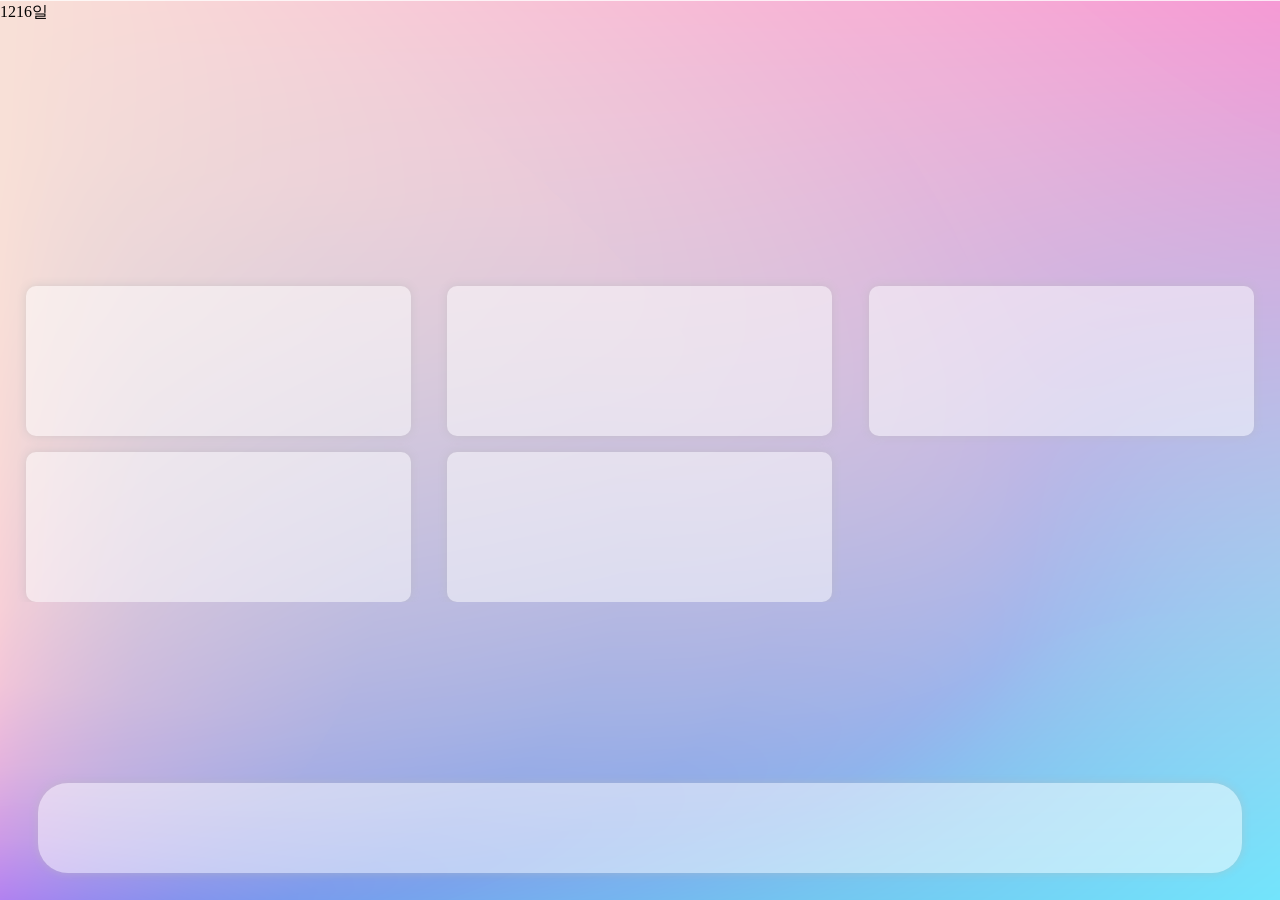
==== index.html @ 082c3de4 "Add files via upload" ====
<!DOCTYPE html>
<html lang="ko">

<head>
  <meta charset="utf-8">
  <meta name="viewport"
    content="width=device-width,initial-scale=1.0,minimum-scale=1.0,viewport-fit=cover">
  <meta name="format-detection" content="telephone=no, address=no, email=no">
  <title>home</title>
  <link rel="stylesheet" href="css/common.css">
</head>
<script src="https://code.jquery.com/jquery-3.4.1.min.js"></script>
<script src="/js/index.js"></script>
<body>
    <div class="wrapper">
        <div class="index-top">
            <span id="dday"></span>
        </div>
        
        <div class="content-wrapper">
            <div class="content"></div>
            <div class="content"></div>
            <div class="content"></div>
            <div class="content"></div>
            <div class="content"></div>
        </div>

        <footer></footer>
    </div>

    <script>
    </script>
</body>
</html>
---- css/common.css ----
/* cspell:disable-file */
    /* webkit printing magic: print all background colors */
    html {
        -webkit-print-color-adjust: exact;
      }
  
      * {
        box-sizing: border-box;
        -webkit-print-color-adjust: exact;
      }
      .pdf-relative-link-path {
        color: #444;
      }
  
      h1,
      h2,
      h3 {
        letter-spacing: -0.01em;
        line-height: 1.2;
        font-weight: 600;
        margin-bottom: 0;
      }
  
      .page-title {
        font-size: 2.5rem;
        font-weight: 700;
        margin-top: 0;
        margin-bottom: 0.75em;
      }
  
      h1 {
        font-size: 1.875rem;
        margin-top: 1.875rem;
      }
  
      h2 {
        font-size: 1.5rem;
        margin-top: 1.5rem;
      }
  
      h3 {
        font-size: 1.25rem;
        margin-top: 1.25rem;
      }
  
      h4 {
        font-size: 1rem;
        margin-top: 1rem;
      }
  
      li {
        list-style: none;
      }
  
  
  
      @media only print {
        img {
          max-height: 100vh;
          object-fit: contain;
        }
      }
  
      @page {
        margin: 1in;
      }
  
  
      .column-list {
        display: flex;
        justify-content: space-between;
      }
  
      .column {
        padding: 0 1em;
      }
  
      .column:first-child {
        padding-left: 0;
      }
  
      .column:last-child {
        padding-right: 0;
      }
  
      .table_of_contents-item {
        display: block;
        line-height: 1.3;
        padding: 0.125rem;
      }
  
      .table_of_contents-indent-1 {
        margin-left: 1.5rem;
      }
  
      .table_of_contents-indent-2 {
        margin-left: 3rem;
      }
  
      .table_of_contents-indent-3 {
        margin-left: 4.5rem;
      }
  
      .table_of_contents-link {
        text-decoration: none;
        opacity: 0.7;
        border-bottom: 1px solid rgba(55, 53, 47, 0.18);
      }
  
      table,
      th,
      td {
        border: 1px solid rgba(55, 53, 47, 0.09);
        border-collapse: collapse;
      }
  
      table {
        border-left: none;
        border-right: none;
      }
  
      th,
      td {
        font-weight: normal;
        padding: 0.25em 0.5em;
        line-height: 1.5;
        min-height: 1.5em;
        text-align: left;
      }
  
      th {
        color: rgba(55, 53, 47, 0.6);
        text-align: center;
      }
      .simple-table-header-color {
        background: rgb(247, 246, 243);
        color: black;
      }
      .sans {
        font-family: ui-sans-serif, -apple-system, BlinkMacSystemFont,
          "Segoe UI Variable Display", "Segoe UI", Helvetica,
          "Apple Color Emoji", Arial, sans-serif, "Segoe UI Emoji",
          "Segoe UI Symbol";
      }
  
      .code {
        font-family: "SFMono-Regular", Menlo, Consolas, "PT Mono",
          "Liberation Mono", Courier, monospace;
      }
  
      .serif {
        font-family: Lyon-Text, Georgia, ui-serif, serif;
      }
  
      .mono {
        font-family: iawriter-mono, Nitti, Menlo, Courier, monospace;
      }
  
      .pdf .sans {
        font-family: Inter, ui-sans-serif, -apple-system, BlinkMacSystemFont,
          "Segoe UI Variable Display", "Segoe UI", Helvetica,
          "Apple Color Emoji", Arial, sans-serif, "Segoe UI Emoji",
          "Segoe UI Symbol", "Twemoji", "Noto Color Emoji", "Noto Sans CJK JP";
      }
  
      .pdf:lang(zh-CN) .sans {
        font-family: Inter, ui-sans-serif, -apple-system, BlinkMacSystemFont,
          "Segoe UI Variable Display", "Segoe UI", Helvetica,
          "Apple Color Emoji", Arial, sans-serif, "Segoe UI Emoji",
          "Segoe UI Symbol", "Twemoji", "Noto Color Emoji", "Noto Sans CJK SC";
      }
  
      .pdf:lang(zh-TW) .sans {
        font-family: Inter, ui-sans-serif, -apple-system, BlinkMacSystemFont,
          "Segoe UI Variable Display", "Segoe UI", Helvetica,
          "Apple Color Emoji", Arial, sans-serif, "Segoe UI Emoji",
          "Segoe UI Symbol", "Twemoji", "Noto Color Emoji", "Noto Sans CJK TC";
      }
  
      .pdf:lang(ko-KR) .sans {
        font-family: Inter, ui-sans-serif, -apple-system, BlinkMacSystemFont,
          "Segoe UI Variable Display", "Segoe UI", Helvetica,
          "Apple Color Emoji", Arial, sans-serif, "Segoe UI Emoji",
          "Segoe UI Symbol", "Twemoji", "Noto Color Emoji", "Noto Sans CJK KR";
      }
  
      .pdf .code {
        font-family: Source Code Pro, "SFMono-Regular", Menlo, Consolas,
          "PT Mono", "Liberation Mono", Courier, monospace, "Twemoji",
          "Noto Color Emoji", "Noto Sans Mono CJK JP";
      }
  
      .pdf:lang(zh-CN) .code {
        font-family: Source Code Pro, "SFMono-Regular", Menlo, Consolas,
          "PT Mono", "Liberation Mono", Courier, monospace, "Twemoji",
          "Noto Color Emoji", "Noto Sans Mono CJK SC";
      }
  
      .pdf:lang(zh-TW) .code {
        font-family: Source Code Pro, "SFMono-Regular", Menlo, Consolas,
          "PT Mono", "Liberation Mono", Courier, monospace, "Twemoji",
          "Noto Color Emoji", "Noto Sans Mono CJK TC";
      }
  
      .pdf:lang(ko-KR) .code {
        font-family: Source Code Pro, "SFMono-Regular", Menlo, Consolas,
          "PT Mono", "Liberation Mono", Courier, monospace, "Twemoji",
          "Noto Color Emoji", "Noto Sans Mono CJK KR";
      }
  
      .pdf .serif {
        font-family: PT Serif, Lyon-Text, Georgia, ui-serif, serif, "Twemoji",
          "Noto Color Emoji", "Noto Serif CJK JP";
      }
  
      .pdf:lang(zh-CN) .serif {
        font-family: PT Serif, Lyon-Text, Georgia, ui-serif, serif, "Twemoji",
          "Noto Color Emoji", "Noto Serif CJK SC";
      }
  
      .pdf:lang(zh-TW) .serif {
        font-family: PT Serif, Lyon-Text, Georgia, ui-serif, serif, "Twemoji",
          "Noto Color Emoji", "Noto Serif CJK TC";
      }
  
      .pdf:lang(ko-KR) .serif {
        font-family: PT Serif, Lyon-Text, Georgia, ui-serif, serif, "Twemoji",
          "Noto Color Emoji", "Noto Serif CJK KR";
      }
  
      .pdf .mono {
        font-family: PT Mono, iawriter-mono, Nitti, Menlo, Courier, monospace,
          "Twemoji", "Noto Color Emoji", "Noto Sans Mono CJK JP";
      }
  
      .pdf:lang(zh-CN) .mono {
        font-family: PT Mono, iawriter-mono, Nitti, Menlo, Courier, monospace,
          "Twemoji", "Noto Color Emoji", "Noto Sans Mono CJK SC";
      }
  
      .pdf:lang(zh-TW) .mono {
        font-family: PT Mono, iawriter-mono, Nitti, Menlo, Courier, monospace,
          "Twemoji", "Noto Color Emoji", "Noto Sans Mono CJK TC";
      }
  
      .pdf:lang(ko-KR) .mono {
        font-family: PT Mono, iawriter-mono, Nitti, Menlo, Courier, monospace,
          "Twemoji", "Noto Color Emoji", "Noto Sans Mono CJK KR";
      }
  
      .small-text {
        font-size: 0.6em;
        color: #f05d5e;
      }
  
      .timeline-container {
        position: relative;
        width: 70%;
      }
  
      .timeline {
        position: relative;
        display: flex;
        align-items: center;
        justify-content: space-between;
        padding: 20px 0;
        margin-bottom: 15px;
      }

      /* ================================================================ */
      body{margin: 0; padding: 0;line-height: 1.5;}
      .wrapper{background-image: url("/images/background.png");position: absolute;width: 100%;height: 100vh; background-size: cover;} 
      footer{position: absolute; bottom: 3vh; background-color: white;width: 94%; height: 10vh; opacity: 0.5; border-radius: 30px; margin: 0 3%;    box-shadow: 0 0 8px 0 rgb(187 187 187);}

      /* index */
      .index-top{height: 30vh; width: 100%;}
      .content-wrapper{width: 100%; height: auto;max-height: 57vh; overflow: scroll; display: flex; padding: 0 2%; gap: 3%;flex-wrap: wrap;}
      .content{width: 31.333%; height: 150px; background-color: white; opacity: 0.5; border-radius: 10px; margin-top: 16px;    box-shadow: 0 0 8px 0 rgb(187 187 187);}  
      
      /* custom edit */
      .bold-five{font-weight: 500;}
  
      table{width: 100%;font-size: 0.9rem; margin-bottom: 10vh;}
      .day{display: flex;align-items: center;justify-content: center;flex-direction: column-reverse; gap: 3px;}
      table th, table td {font-size: 0.73rem;}  
      table th{font-weight: 600!important;}
      table th:nth-child(1), table td:nth-child(1) {width: 28%; text-align: center; font-weight: 500;} 
      table th:nth-child(2), table td:nth-child(2) {width: 22%; text-align: center;font-weight: 500;}  
      table th:nth-child(3), table td:nth-child(3) {width: auto;}
  
      /* 타임라인 아이템 스타일 */
      .timeline:before {content: "";position: absolute;top: 50%;left: 0;width: 100%;height: 2px;z-index: 1; transform: translateY(-50%); background:linear-gradient(to right,#ccc 20%, rgb(95, 95, 95) 40%, #ccc 20%);background-position: 80% 4%;background-size: 200% 100%; animation: 8s linear gradientMove infinite;} 
      @keyframes gradientMove {
        0% {background-position: 80% 4%;}
        100% {background-position: -55% 4%;} 
      }
  
      .timeline-item {position: relative;flex: 1;text-align: center;z-index: 2;}
      .timeline-item .content {font-size: 0.8rem;font-weight: 600;transform: translateY(20px);color: #3c3c3c;}
      .timeline-item:after {content: "";position: absolute;top: 50%;left: 50%;transform: translate(-50%, -50%);width: 6px;height: 6px;background-color: white;border: 1px solid #ccc;border-radius: 50%;z-index: 3;animation: fillColor linear 8s infinite ;animation-delay: var(--delay);}
      /* 6 elements */
      .six-elements .timeline-item:nth-of-type(1) {--delay: 0.5s;}
      .six-elements .timeline-item:nth-of-type(2) {--delay: 1.5s;}
      .six-elements .timeline-item:nth-of-type(3) {--delay: 2.5s;}
      .six-elements .timeline-item:nth-of-type(4) {--delay: 3.5s;} 
      .six-elements .timeline-item:nth-of-type(5) {--delay: 4.5s;} 
      .six-elements .timeline-item:nth-of-type(6) {--delay: 5.5s;} 
      
      /* 5 elements */
      .five-elements .timeline-item:nth-of-type(1) {--delay: 0.6s;}  
      .five-elements .timeline-item:nth-of-type(2) {--delay: 1.8s;}
      .five-elements .timeline-item:nth-of-type(3) {--delay: 3.0s;} 
      .five-elements .timeline-item:nth-of-type(4) {--delay: 4.2s;} 
      .five-elements .timeline-item:nth-of-type(5) {--delay: 5.4s;} 
      
      /* 4 elements */
      .four-elements .timeline-item:nth-of-type(1) {--delay: 0.7s;}   
      .four-elements .timeline-item:nth-of-type(2) {--delay: 2.2s;} 
      .four-elements .timeline-item:nth-of-type(3) {--delay: 3.7s;}  
      .four-elements .timeline-item:nth-of-type(4) {--delay: 5.2s;} 
        
      @keyframes fillColor{
        0%{border: 1px solid rgb(95, 95, 95);background-color: rgb(95, 95, 95);}
        25%{background-color: white;border: 1px solid #ccc;} 
        100%{border: 2px solid #ccc;}
      }
      a{text-decoration: none; border-bottom: 1px solid rgb(99, 158, 235);color: rgb(99, 158, 235);}
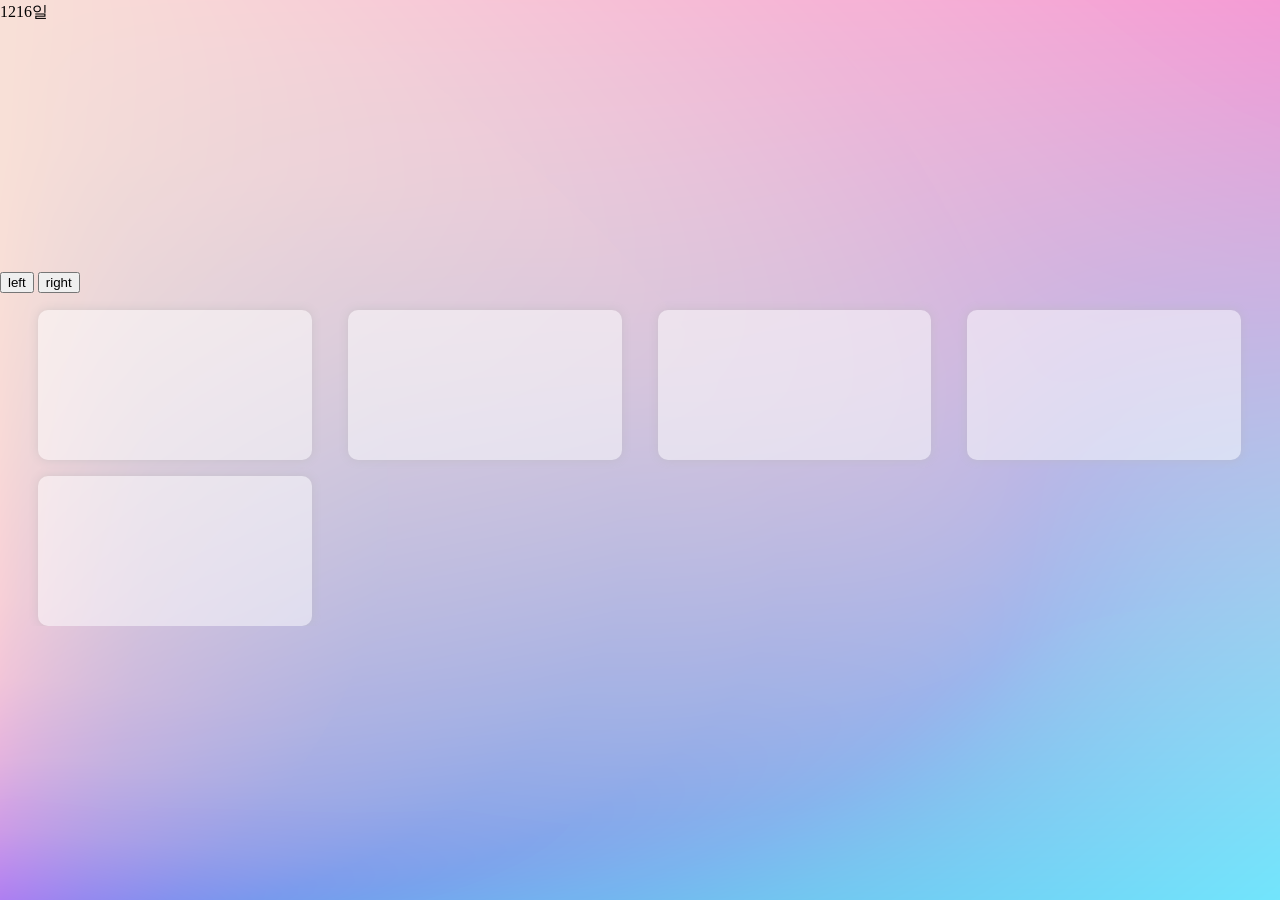
==== commit 317cc4e9: "Update index.html" ====
--- a/index.html
+++ b/index.html
@@ -10,11 +10,16 @@
   <link rel="stylesheet" href="css/common.css">
 </head>
 <script src="https://code.jquery.com/jquery-3.4.1.min.js"></script>
-<script src="/js/index.js"></script>
+
 <body>
     <div class="wrapper">
         <div class="index-top">
             <span id="dday"></span>
+        </div>
+
+        <div>
+            <button class="left">left</button>
+            <button class="right">right</button>
         </div>
         
         <div class="content-wrapper">
@@ -25,10 +30,24 @@
             <div class="content"></div>
         </div>
 
-        <footer></footer>
     </div>
 
     <script>
+        let startDate = new Date('2023-08-08');
+        let todayDate = new Date();
+        let diffTime = todayDate.getTime() - startDate.getTime();
+        let diffDays = Math.floor(diffTime / (1000*60*60*24))
+
+        $(document).ready(function () {
+            $('#dday').text(diffDays + "일")
+        });
+        $('.right').on('click', function(){
+            $('.wrapper').addClass('right')
+        })
+        $('.left').on('click', function(){
+            $('.wrapper').removeClass('right')
+        })
+
     </script>
 </body>
-</html>+</html>
--- a/css/common.css
+++ b/css/common.css
@@ -269,13 +269,14 @@
 
       /* ================================================================ */
       body{margin: 0; padding: 0;line-height: 1.5;}
-      .wrapper{background-image: url("/images/background.png");position: absolute;width: 100%;height: 100vh; background-size: cover;} 
+      .wrapper{background-image: url("../images/background.png");position: absolute;width: 100%;height: 100vh; background-size: cover;background-position: left!important; transition: all 0.9s ease;} 
+      .wrapper.right{background-position: right!important; transition: all 0.9s ease;}
       footer{position: absolute; bottom: 3vh; background-color: white;width: 94%; height: 10vh; opacity: 0.5; border-radius: 30px; margin: 0 3%;    box-shadow: 0 0 8px 0 rgb(187 187 187);}
 
       /* index */
       .index-top{height: 30vh; width: 100%;}
-      .content-wrapper{width: 100%; height: auto;max-height: 57vh; overflow: scroll; display: flex; padding: 0 2%; gap: 3%;flex-wrap: wrap;}
-      .content{width: 31.333%; height: 150px; background-color: white; opacity: 0.5; border-radius: 10px; margin-top: 16px;    box-shadow: 0 0 8px 0 rgb(187 187 187);}  
+      .content-wrapper{width: 100%; height: auto;max-height: 57vh; overflow: scroll; display: flex; padding: 0 3%; gap: 3%;flex-wrap: wrap;}
+      .content{width: 22.733%; height: 150px; background-color: white; opacity: 0.5; border-radius: 10px; margin-top: 16px;    box-shadow: 0 0 8px 0 rgb(187 187 187);}  
       
       /* custom edit */
       .bold-five{font-weight: 500;}
@@ -324,4 +325,4 @@
         25%{background-color: white;border: 1px solid #ccc;} 
         100%{border: 2px solid #ccc;}
       }
-      a{text-decoration: none; border-bottom: 1px solid rgb(99, 158, 235);color: rgb(99, 158, 235);}+      a{text-decoration: none; border-bottom: 1px solid rgb(99, 158, 235);color: rgb(99, 158, 235);}
